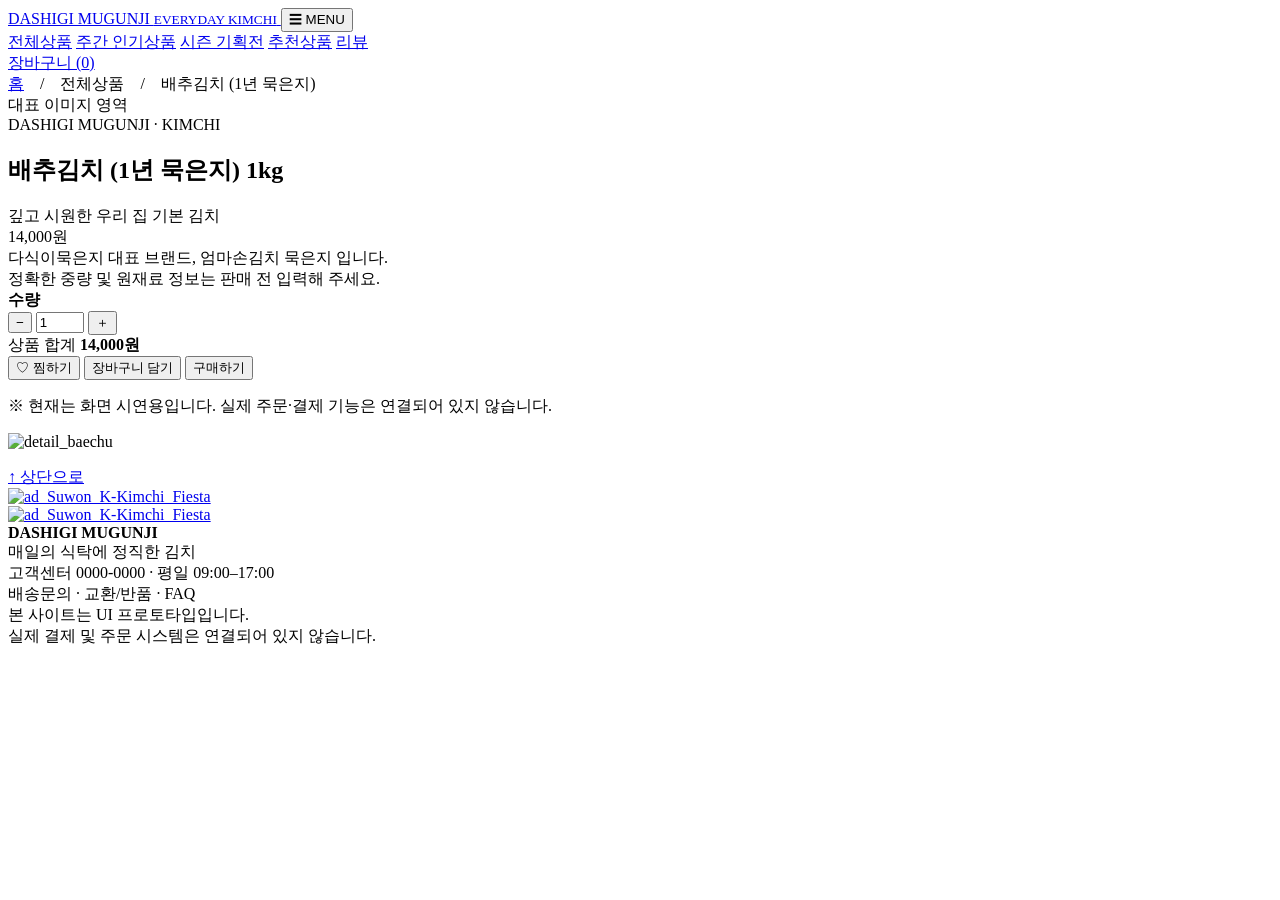
==== product-1.html @ 319d526c "Add files via upload" ====
<!doctype html>
<html lang="ko">
<head>
  <meta charset="utf-8">
  <meta name="viewport" content="width=device-width, initial-scale=1">
  <title>배추김치 (1년 묵은지) | DASHIGI MUGUNJI</title>
  <link rel="preconnect" href="https://fonts.googleapis.com">
  <link rel="preconnect" href="https://fonts.gstatic.com" crossorigin>
  <link href="https://fonts.googleapis.com/css2?family=Noto+Sans+KR:wght@400;500;600;700&display=swap" rel="stylesheet">
  <link rel="stylesheet" href="css/style.css">
  <script src="js/site.js" defer></script>
</head>
<body >
  <header class="site-header">
    <div class="header-inner">
      <a class="brand" href="index.html">DASHIGI MUGUNJI
        <small>EVERYDAY KIMCHI</small>
      </a>
      <button class="menu-toggle" type="button" onclick="toggleMenu()" aria-label="메뉴 열기">☰ MENU</button>
      <nav class="nav">
        <a href="index.html#products">전체상품</a>
        <a href="index.html#popular">주간 인기상품</a>  
        <a href="special.html">시즌 기획전</a>
        <a href="special.html#recommend">추천상품</a>
        <a href="index.html#reviews">리뷰</a>
      </nav>
      <div class="header-actions">
        <a href="cart.html">장바구니 (<span data-cart-count>0</span>)</a>
      </div>
    </div>
  </header>
  <main class="page-shell">
    <div class="breadcrumb">
      <a href="index.html">홈</a>　/　전체상품　/　배추김치 (1년 묵은지)
    </div>
    <section class="product-detail">
      <div class="detail-main-image">
        <img src="images/detail/detail_main_baechu.jpg" alt="배추김치 (1년 묵은지)" onerror="this.style.display='none'; this.parentElement.insertAdjacentHTML('beforeend','<span>대표 이미지 영역</span>')">
      </div>
      <div class="detail-info">
        <div class="eyebrow">DASHIGI MUGUNJI · KIMCHI</div>
        <h1>배추김치 (1년 묵은지) 1kg</h1>
        <div class="product-meta">깊고 시원한 우리 집 기본 김치</div>
        <div class="price">14,000원</div>
        <div class="detail-description">다식이묵은지 대표 브랜드, 엄마손김치 묵은지 입니다.<br>정확한 중량 및 원재료 정보는 판매 전 입력해 주세요.</div>
        <div class="quantity-row">
          <strong>수량</strong>
          <div class="quantity-control">
            <button type="button" onclick="changeQuantity(-1)" aria-label="수량 줄이기">−</button>
            <input data-quantity type="number" min="1" max="99" value="1" aria-label="구매 수량">
            <button type="button" onclick="changeQuantity(1)" aria-label="수량 늘리기">＋</button>
          </div>
        </div>
        <div class="summary-line">
          <span>상품 합계</span>
          <strong data-subtotal>14,000원</strong>
        </div>
        <div class="detail-actions">
          <button class="btn light" type="button" onclick="toggleWish(4)">♡ 찜하기</button>
          <button class="btn light" type="button" onclick="addToCart(4, getQuantity())">장바구니 담기</button>
          <button class="btn wide" type="button" onclick="buyNow(4)">구매하기</button>
        </div>
        <p class="notice">※ 현재는 화면 시연용입니다. 실제 주문·결제 기능은 연결되어 있지 않습니다.</p>
      </div>
    </section>
    <section class="detail-image-long" id="detail-image">
      <p><img src="images/detail/detail_long_baechu.jpg" alt="detail_baechu"/></p>
    </section>
    <a class="top-link" href="#top" onclick="window.scrollTo({top:0,behavior:'smooth'}); return false;">↑ 상단으로</a>
  </main>
  <!-- DESKTOP AD -->
  <div class="ad">
    <div class="ad-inner">
      <a href="https://suwonkk.netlify.app" target="_blank">
      <img src="images/ad/ad_vertical.jpg" alt="ad_Suwon_K-Kimchi_Fiesta"></a>
    </div>
  </div>
  <!-- MOBILE AD -->
  <div class="mobile-bottom">
    <div class="ad-inner">
      <a href="https://suwonkk.netlify.app" target="_blank">
      <img src="images/ad/ad_horizontal.jpg" alt="ad_Suwon_K-Kimchi_Fiesta"></a>
    </div>
  </div>
  <footer class="site-footer">
    <div class="footer-inner">
      <div><strong>DASHIGI MUGUNJI</strong><br>매일의 식탁에 정직한 김치</div>
      <div>고객센터 0000-0000 · 평일 09:00–17:00<br>배송문의 · 교환/반품 · FAQ</div>
      <div>본 사이트는 UI 프로토타입입니다.<br>실제 결제 및 주문 시스템은 연결되어 있지 않습니다.</div>
    </div>
  </footer>
  <div class="toast" role="status" aria-live="polite"></div>
</body>
</html>
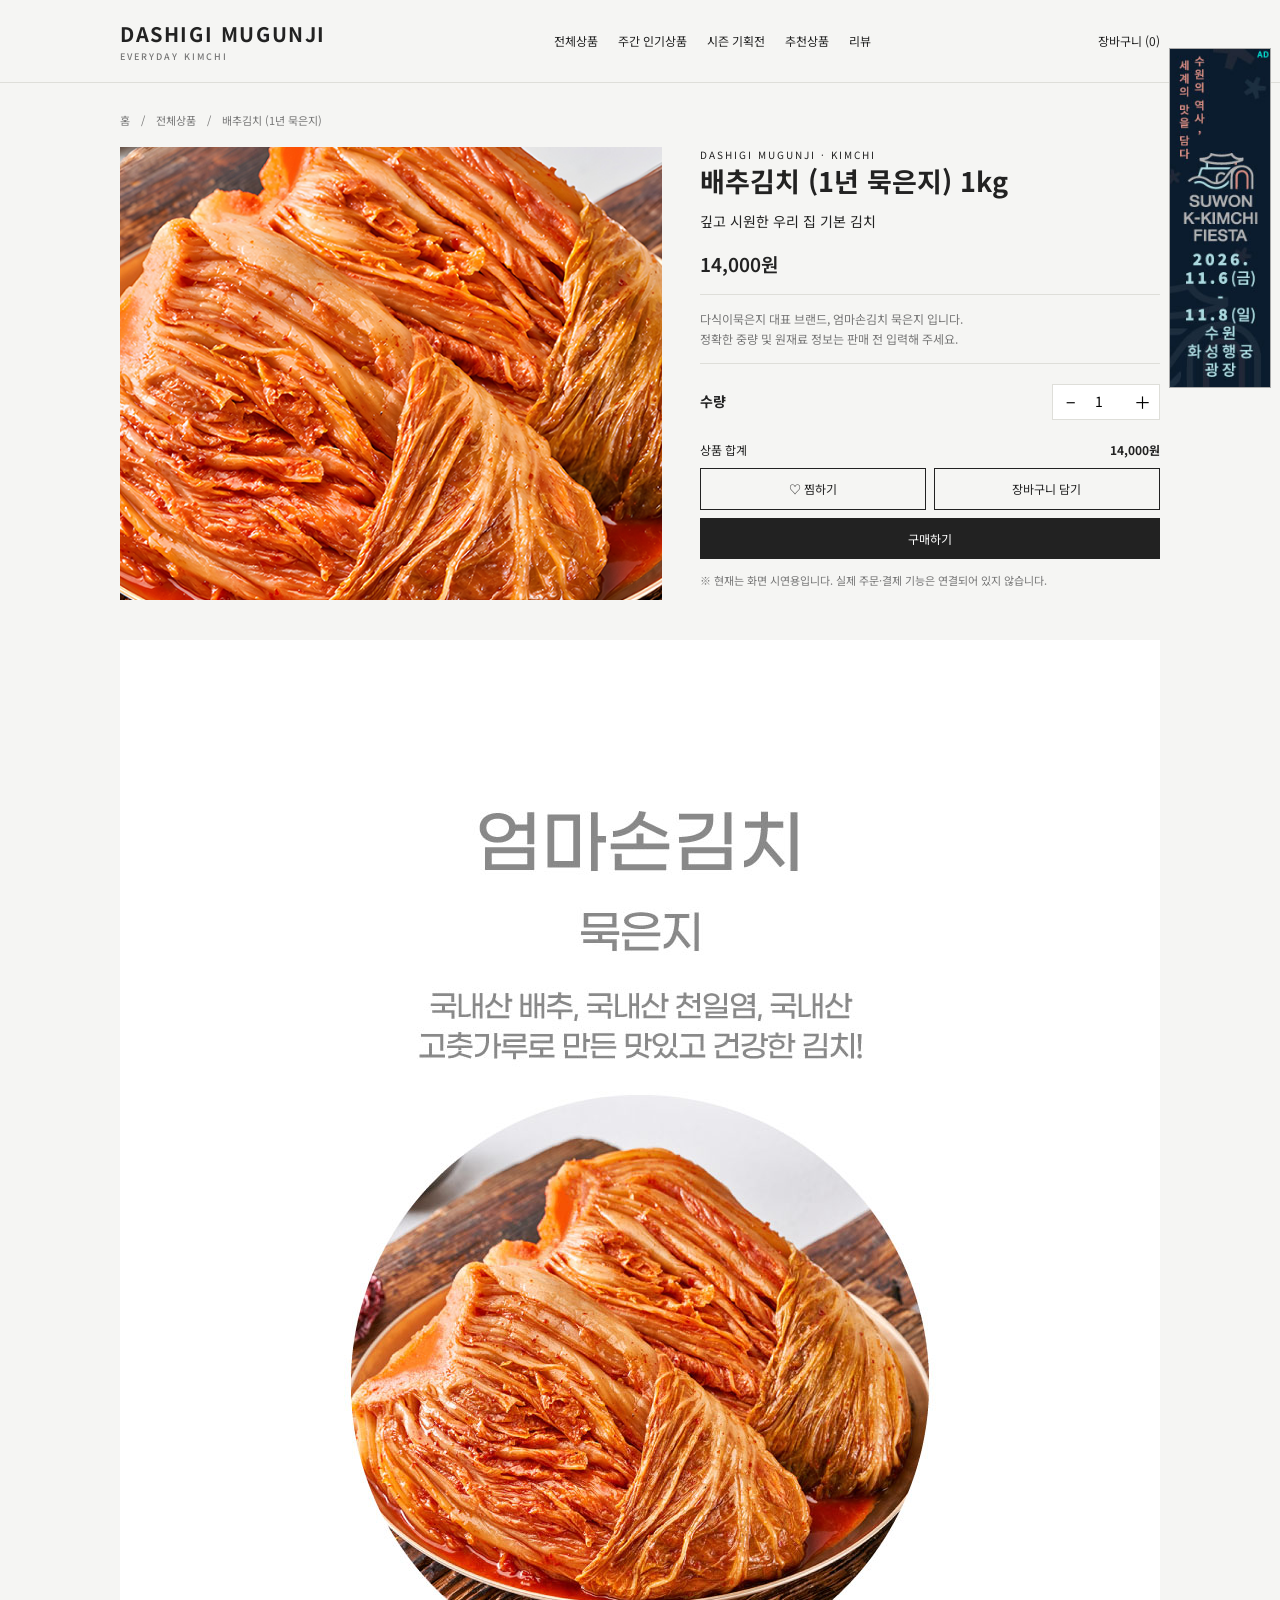
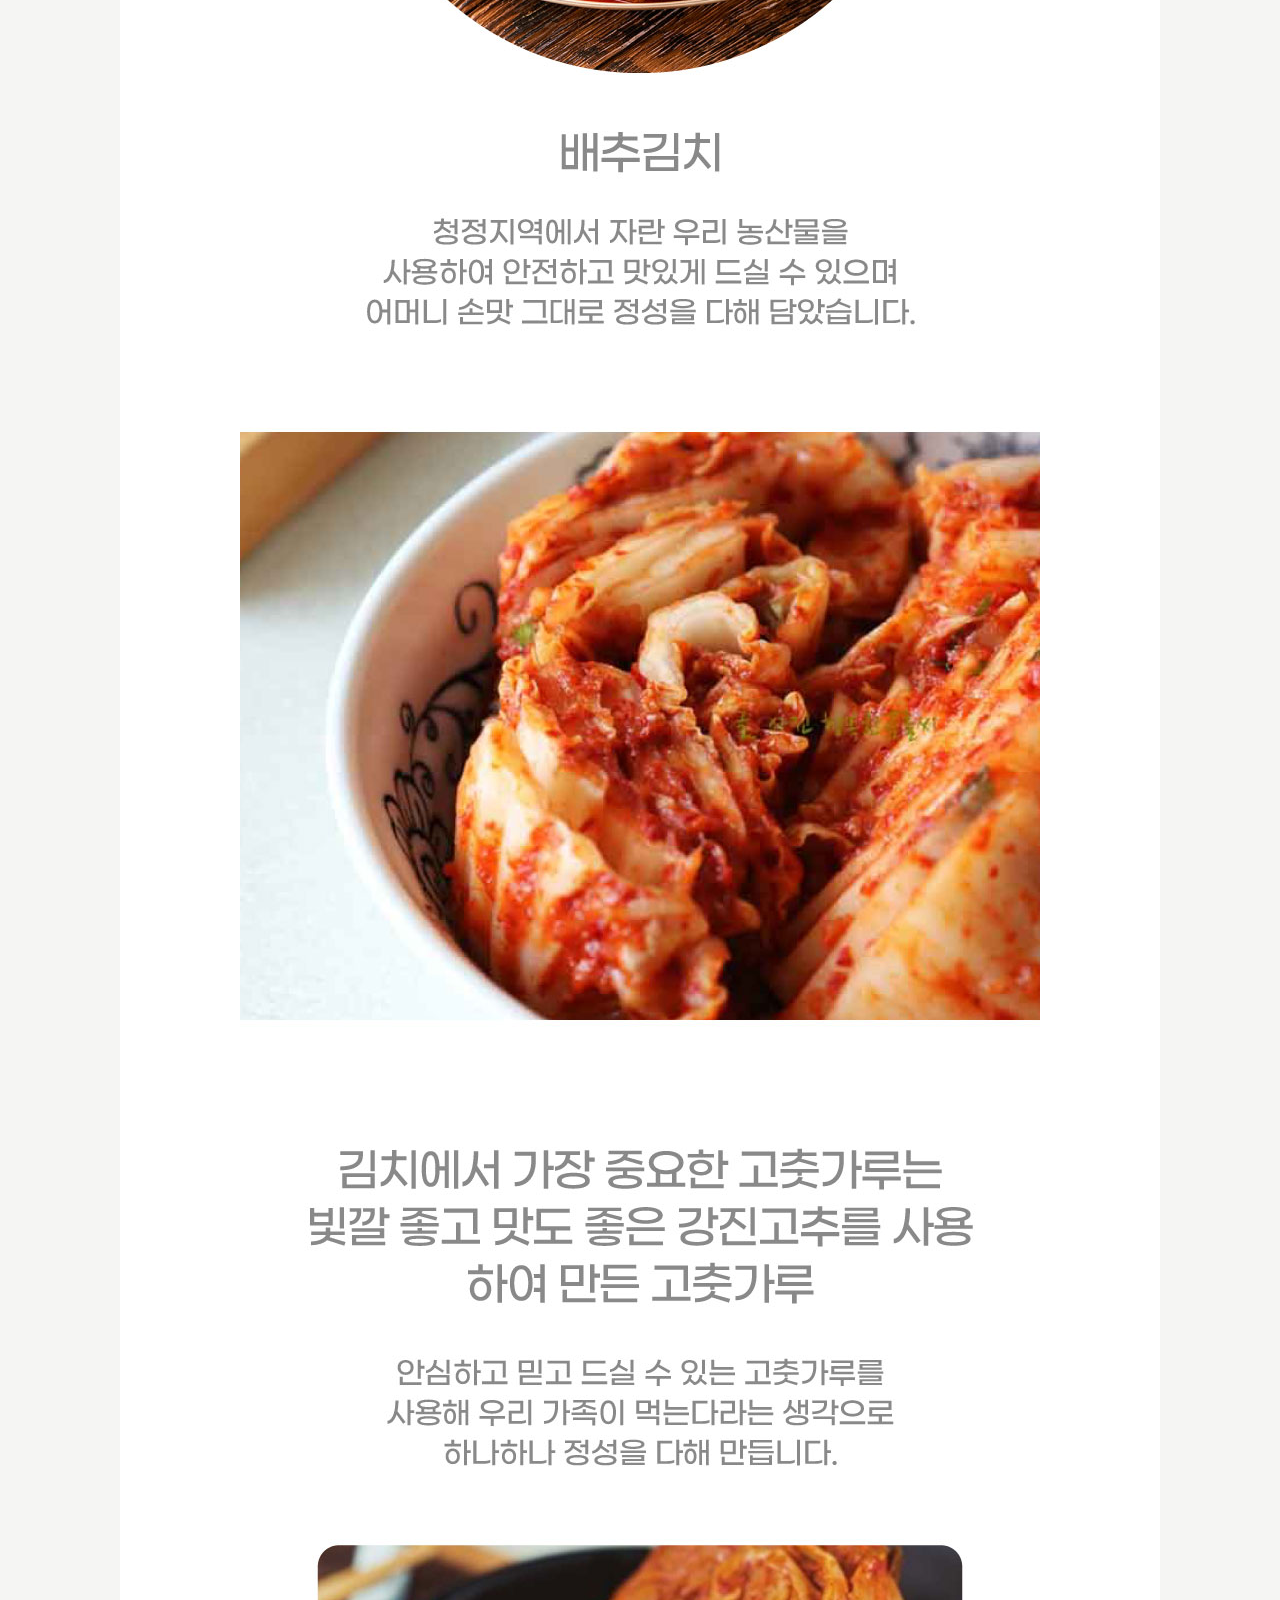
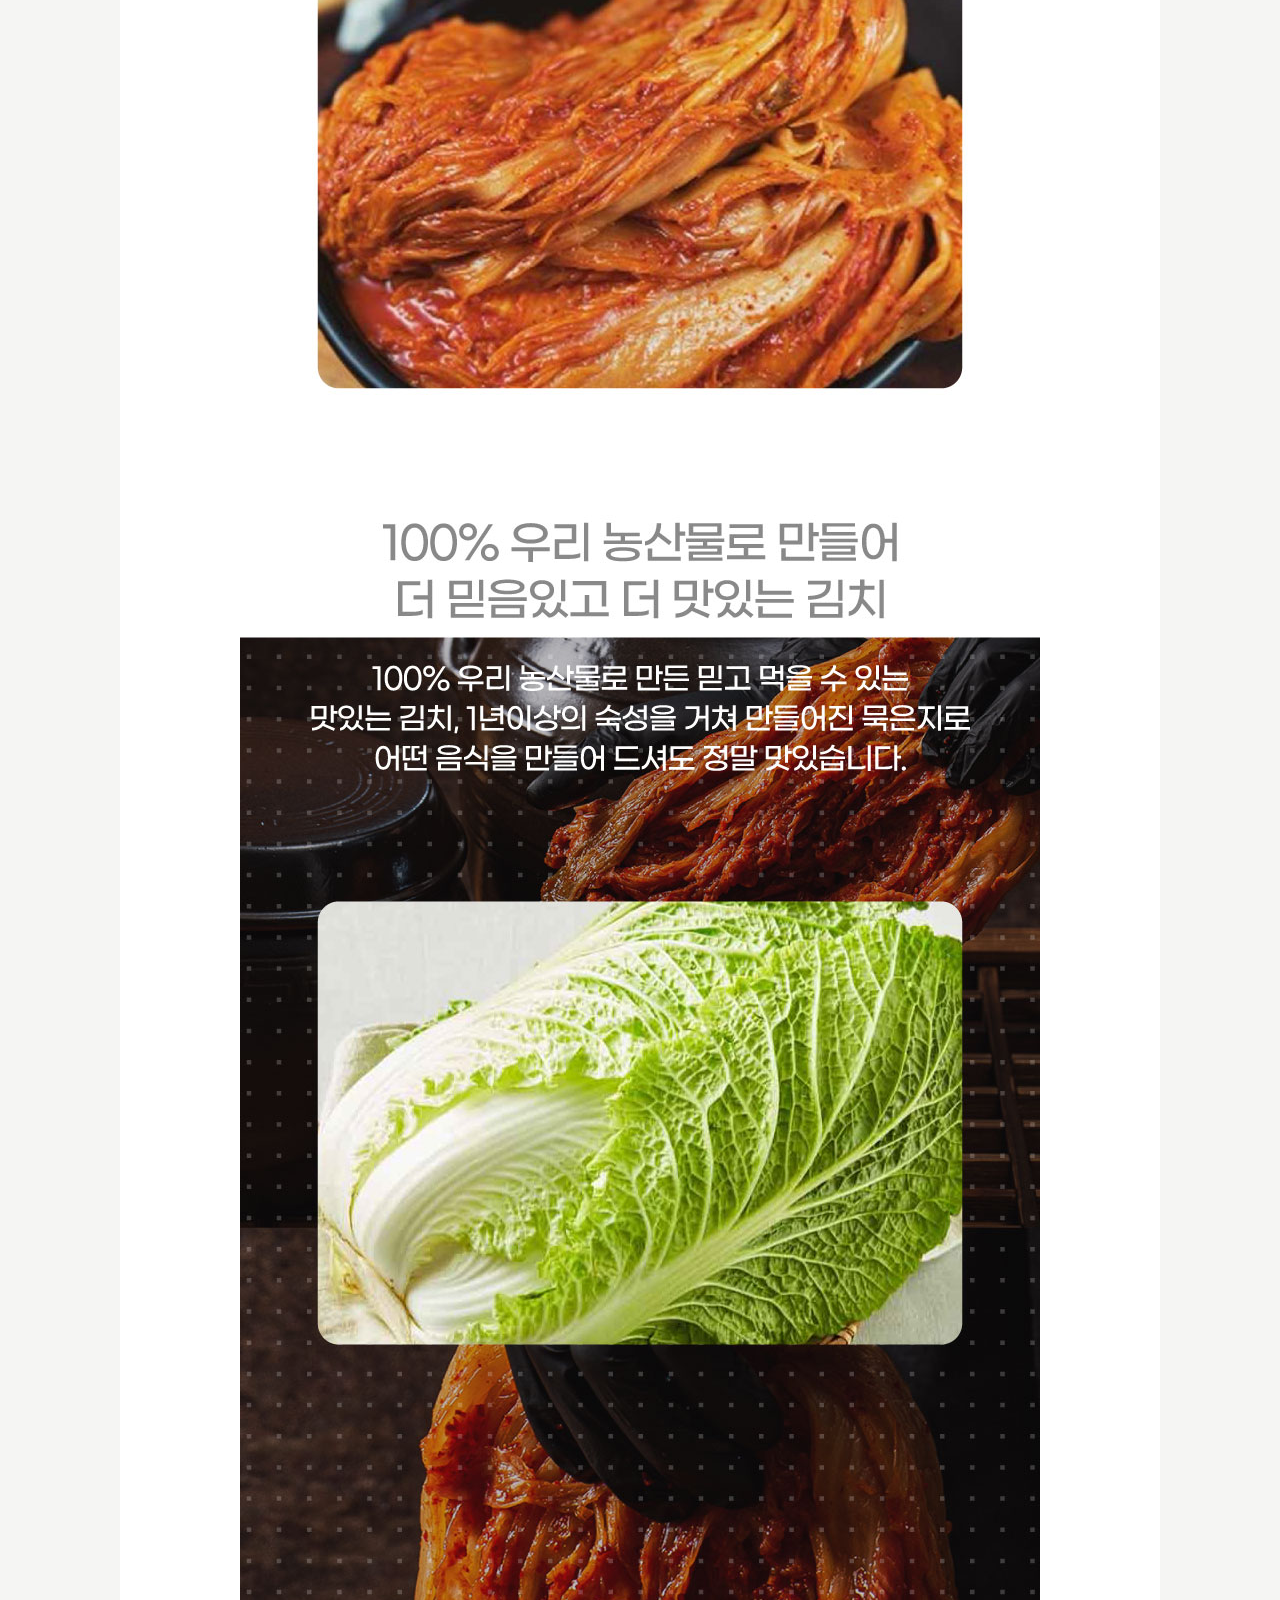
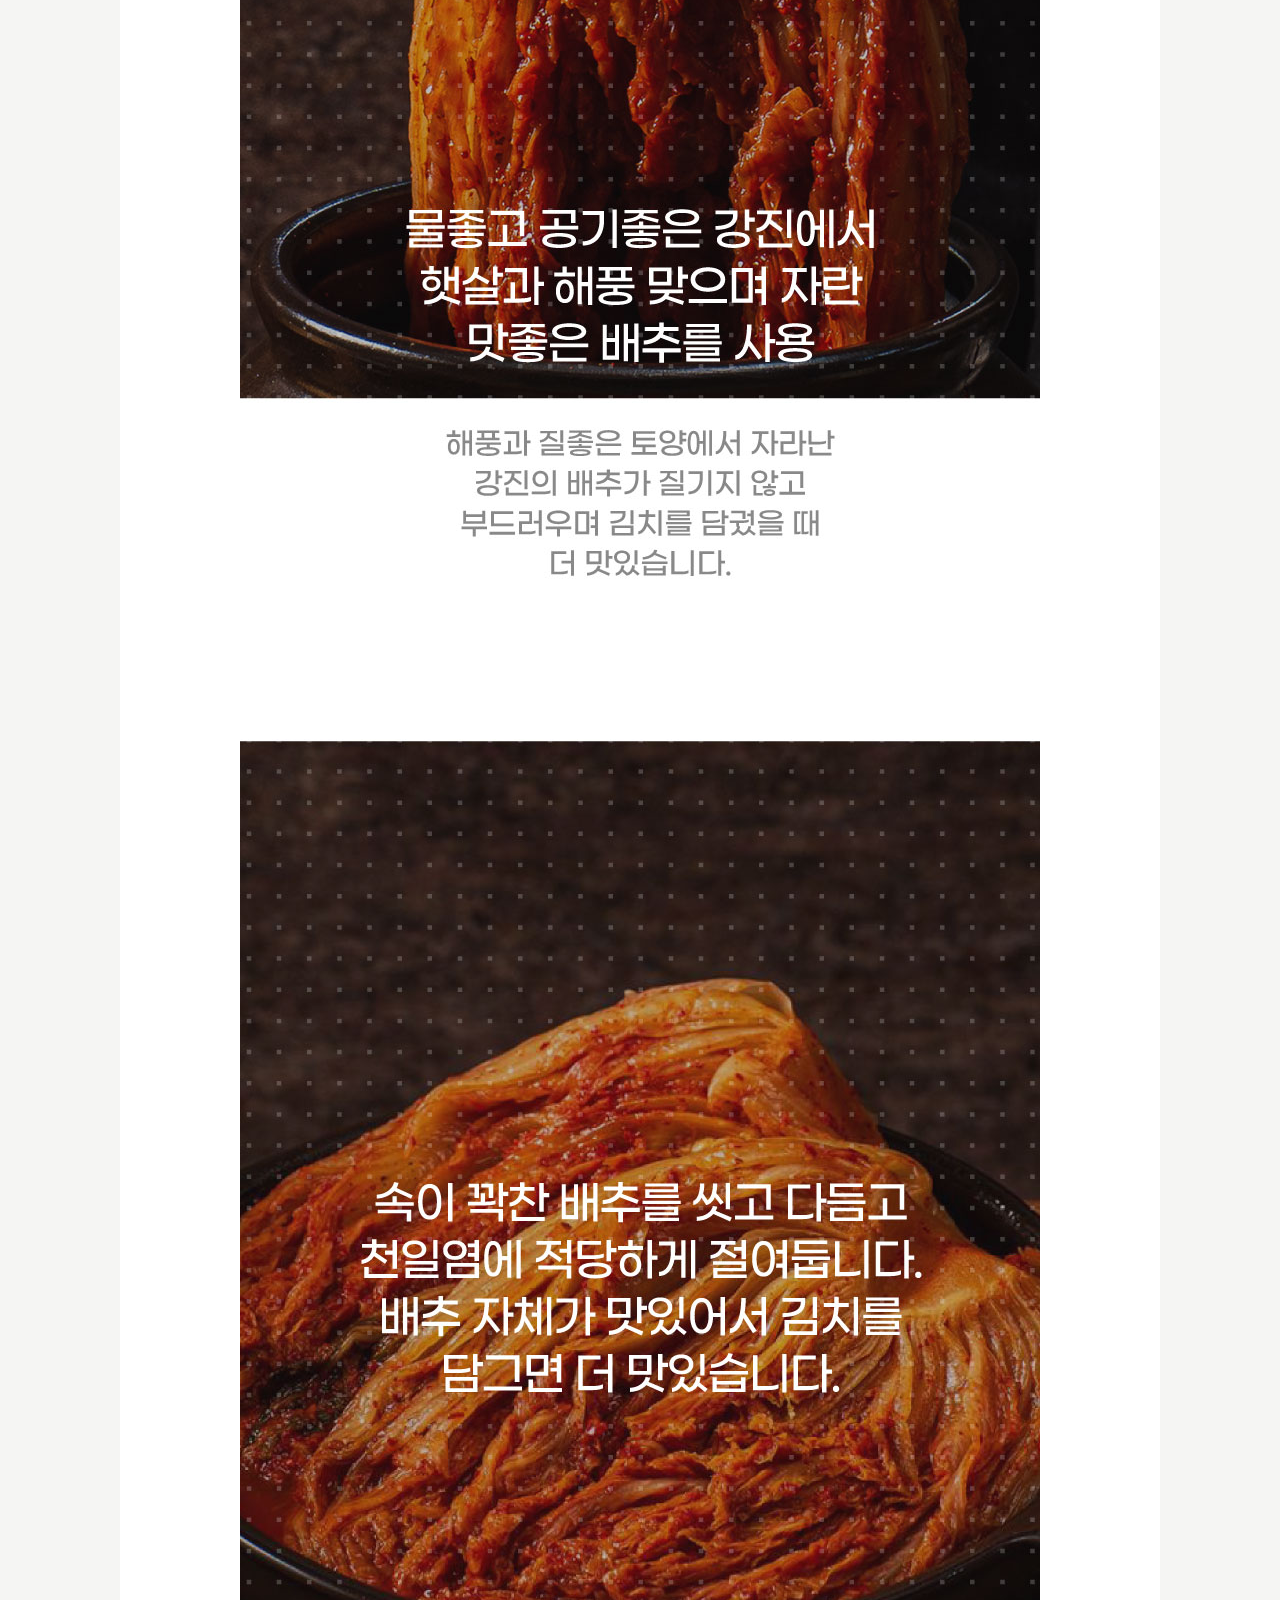
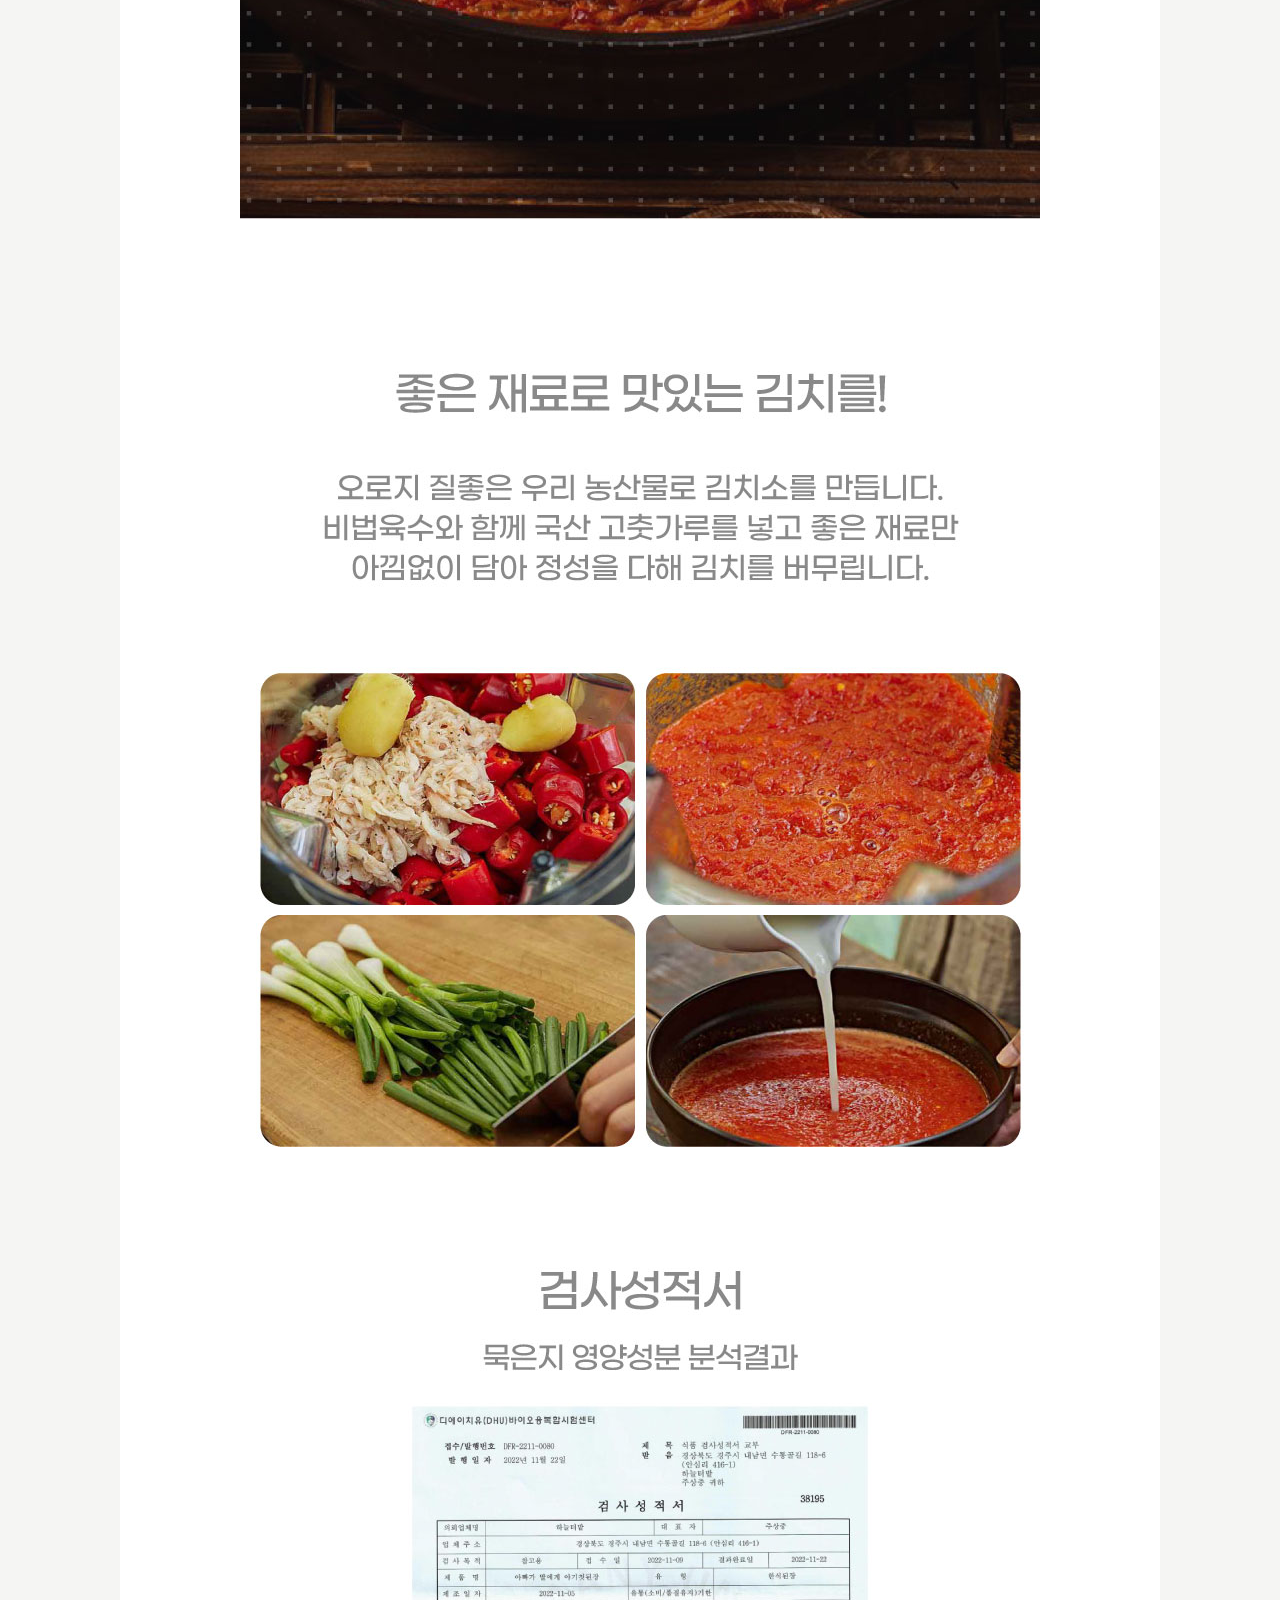
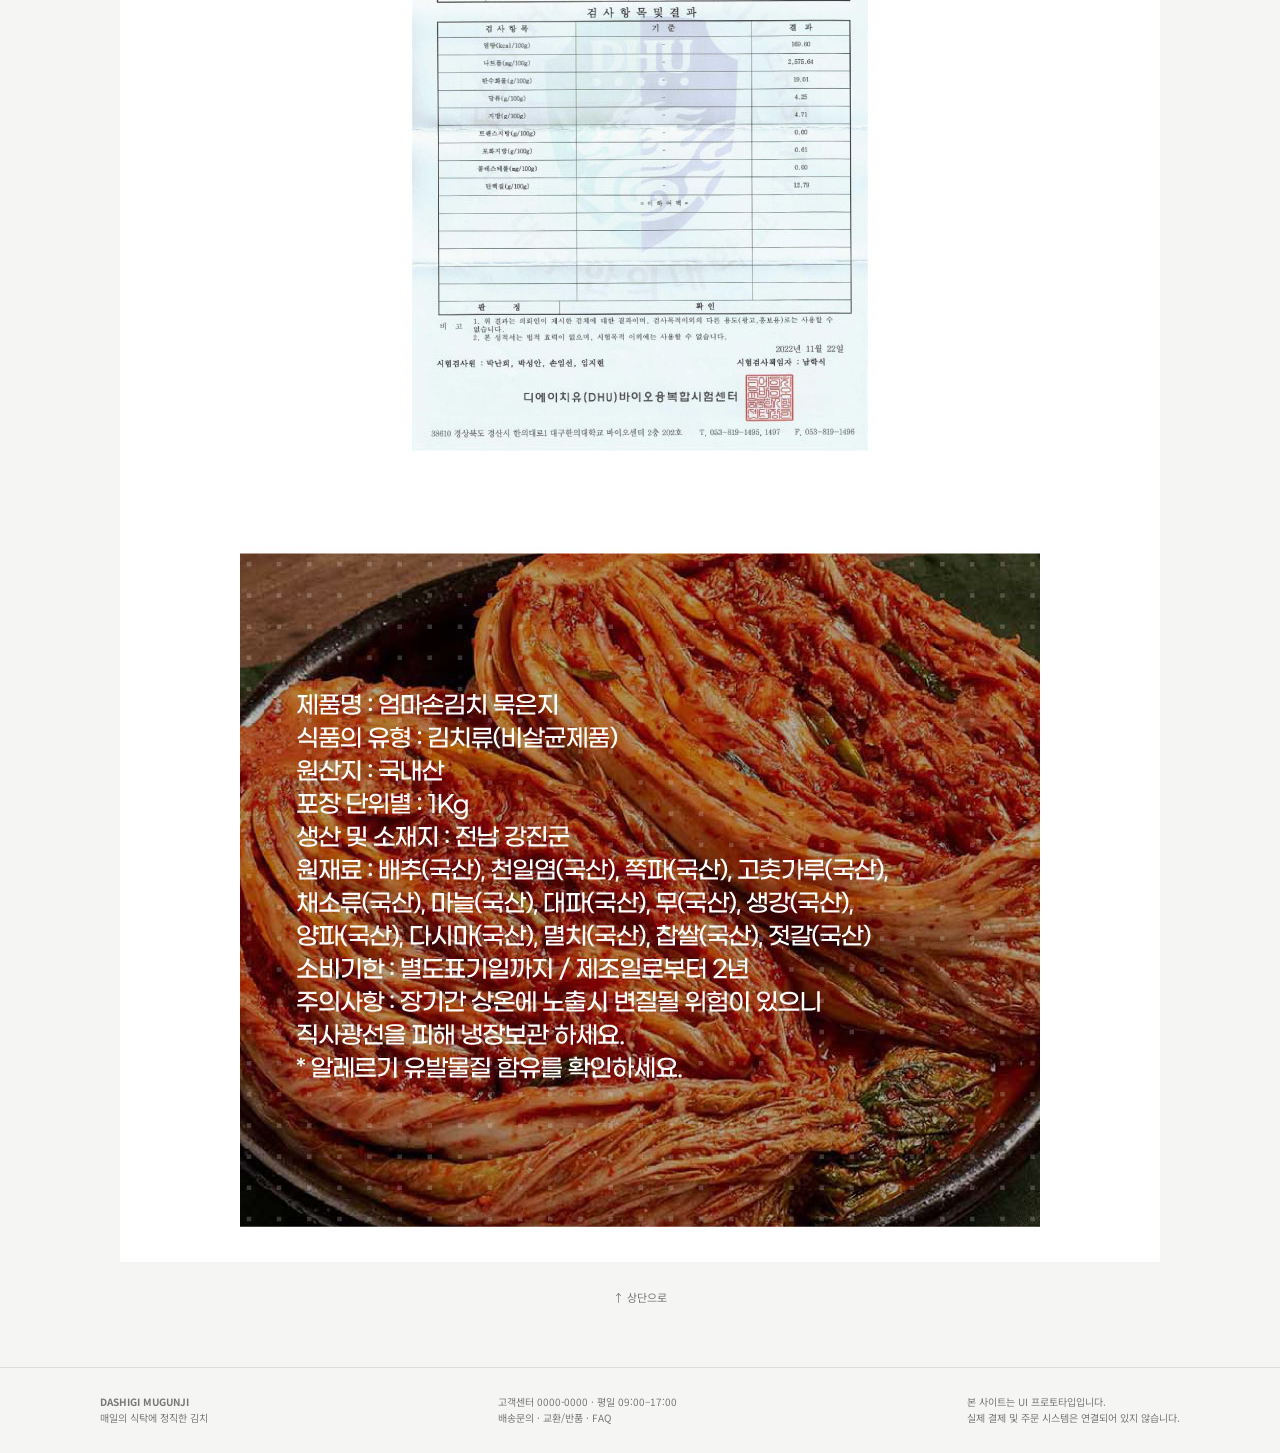
==== commit c63965fe: "Update product-1.html" ====
--- a/product-1.html
+++ b/product-1.html
@@ -56,9 +56,9 @@
           <strong data-subtotal>14,000원</strong>
         </div>
         <div class="detail-actions">
-          <button class="btn light" type="button" onclick="toggleWish(4)">♡ 찜하기</button>
-          <button class="btn light" type="button" onclick="addToCart(4, getQuantity())">장바구니 담기</button>
-          <button class="btn wide" type="button" onclick="buyNow(4)">구매하기</button>
+          <button class="btn light" type="button" onclick="toggleWish(1)">♡ 찜하기</button>
+          <button class="btn light" type="button" onclick="addToCart(1, getQuantity())">장바구니 담기</button>
+          <button class="btn wide" type="button" onclick="buyNow(1)">구매하기</button>
         </div>
         <p class="notice">※ 현재는 화면 시연용입니다. 실제 주문·결제 기능은 연결되어 있지 않습니다.</p>
       </div>
@@ -91,4 +91,4 @@
   </footer>
   <div class="toast" role="status" aria-live="polite"></div>
 </body>
-</html>+</html>
--- a/css/style.css
+++ b/css/style.css
@@ -0,0 +1,851 @@
+@import url('https://fonts.googleapis.com/css2?family=Noto+Sans+KR:wght@400;500;600;700&display=swap');
+
+:root {
+  --paper: #f5f5f3;
+  --white: #fff;
+  --ink: #222;
+  --muted: #777;
+  --line: #deded9;
+  --soft: #ecece7;
+  --accent: #4e5b42;
+  --max: 1080px;
+}
+
+* {
+  box-sizing: border-box;
+  }
+
+html {
+  scroll-behavior: smooth;
+  }
+
+body {
+  margin: 0;
+  background: var(--paper);
+  color: var(--ink);
+  font-family: 'Noto Sans KR', sans-serif;
+  font-size: 14px;
+  line-height: 1.65;
+  }
+
+a { 
+  color: inherit;
+  text-decoration: none;
+  }
+
+button, input {
+  font: inherit;
+  }
+
+button {
+  cursor: pointer;
+  }
+
+img {
+  max-width: 100%;
+  display: block;
+  }
+
+.site-header {
+  position: sticky;
+  top: 0;
+  z-index: 20;
+  background: rgba(245,245,243,.96);
+  border-bottom: 1px solid var(--line);
+  backdrop-filter: blur(8px);
+  }
+
+.header-inner {
+  max-width: var(--max);
+  margin: auto;
+  padding: 17px 20px;
+  display: flex;
+  align-items: center;
+  justify-content: space-between; gap: 18px;
+  }
+
+.brand {
+  font-size: 20px;
+  font-weight: 700;
+  letter-spacing: .08em;
+  white-space: nowrap;
+  }
+
+.brand small {
+  display: block;
+  font-size: 9px;
+  letter-spacing: .22em;
+  font-weight: 500;
+  color: var(--muted);
+  }
+
+.nav {
+  display: flex;
+  align-items: center;
+  gap: 20px;
+  font-size: 12px;
+  }
+
+.nav a:hover, .text-link:hover {
+  color: var(--accent);
+  text-decoration: underline;
+  }
+
+.header-actions {
+  display: flex;
+  gap: 12px;
+  white-space: nowrap;
+  font-size: 12px;
+  }
+
+.menu-toggle {
+  display: none;
+  border: 1px solid var(--line);
+  background: transparent;
+  padding: 6px 10px;
+  }
+
+.page-shell {
+  max-width: var(--max);
+  margin: 0 auto;
+  padding: 28px 20px 60px;
+  }
+
+.hero {
+  min-height: 285px;
+  padding: 42px;
+  background: #e8e8e1;
+  position: relative;
+  display: flex;
+  flex-direction: column;
+  justify-content: center;
+  overflow: hidden;
+  }
+
+/* 각각의 배경 이미지 */
+.hero-slide {
+  background-image: linear-gradient(rgba(255, 255, 255, 0.5), rgba(255, 255, 255, 0.5));
+  position: absolute;
+  inset: 0;
+  background-size: cover;
+  background-position: center;
+  opacity: 0;
+  transition: opacity 1s ease;
+  }
+
+/* 현재 표시되는 슬라이드 */
+.hero-slide.active {
+  opacity: 1;
+  }
+
+/*
+.hero::after, .special-hero::after {
+  content: "";
+  position: absolute;
+  width: 280px;
+  height: 280px;
+  border-radius: 50%;
+  right: 7%;
+  top: 50%;
+  transform: translateY(-50%);
+  background: #d9dbd0;
+  opacity: 0.65;
+  }
+  */
+
+.hero-copy {
+  color: var(--ink);
+  font-weight: 700;
+  position: relative;
+  z-index: 1;
+  max-width: 440px;
+  }
+
+.eyebrow {
+  font-size: 10px;
+  letter-spacing: .2em;
+  /*
+  color: var(--muted);
+  */
+  color: var(--ink);
+  text-transform: uppercase;
+  }
+
+.hero h1 {
+  font-size: clamp(28px, 4vw, 42px);
+  line-height: 1.3;
+  margin: 12px 0;
+  letter-spacing: -.04em;
+  }
+
+.hero p {
+  /*
+  color: #5f6058;
+  */
+  color: var(--ink);
+  max-width: 340px;
+  }
+
+.btn {
+  display: inline-flex;
+  align-items: center;
+  justify-content: center;
+  border: 1px solid var(--ink);
+  background: var(--ink);
+  color: white;
+  padding: 10px 18px;
+  font-size: 12px;
+  transition: .2s;
+  }
+
+.btn:hover {
+  background: var(--accent);
+  border-color: var(--accent);
+  }
+
+.btn.light {
+  background: transparent;
+  color: var(--ink);
+  }
+
+.btn.light:hover {
+  background: var(--soft);
+  }
+
+.section {
+  margin-top: 46px;
+  }
+
+.section-head {
+  display: flex;
+  align-items: end;
+  justify-content: space-between;
+  gap: 15px;
+  margin-bottom: 18px;
+  }
+
+.section-head h2 {
+  font-size: 20px;
+  margin: 0;
+  letter-spacing: -.03em;
+  }
+
+.section-head p {
+  color: var(--muted);
+  font-size: 11px;
+  margin: 3px 0 0;
+  }
+
+.product-layout {
+  display: grid;
+  gap: 22px;
+  align-items: start;
+  }
+
+.product-grid {
+  display: grid;
+  grid-template-columns: repeat(4, minmax(0,1fr));
+  gap: 14px;
+  }
+
+.product-card {
+  min-width: 0;
+  }
+
+.product-image {
+  aspect-ratio: 1 / 1;
+  background: #e9e9e4;
+  display: flex;
+  align-items: center;
+  justify-content: center;
+  overflow: hidden;
+  color: #898a80;
+  font-size: 12px;
+  }
+
+.product-image img {
+  width: 100%;
+  height: 100%;
+  object-fit: cover;
+  }
+
+.product-card h3 {
+  font-size: 13px;
+  font-weight: 500;
+  margin: 11px 0 2px;
+  }
+
+.price {
+  font-weight: 600;
+  font-size: 13px;
+  }
+
+/* DESKTOP AD */
+.ad{
+  position:fixed;
+  z-index:40;
+  right:9px;
+  top:48px;
+  width:102px;
+  height:340px;
+  background:#cfcfcb;
+  border:1px solid #aaa;
+  display:grid;
+  place-items:center;
+  text-align:center;
+  color:#555;
+  font-size:11px;
+  letter-spacing:.06em;
+  }
+
+.ad b{
+  font-size:13px;
+  }
+
+.ad-inner{
+  width:100%;
+  height:100%;
+  }
+
+.ad-inner img{
+  width:100%;
+  height:100%;
+  object-fit:cover;
+  display:block;
+  }
+
+/* MOBILE AD */
+.mobile-bottom{
+  display:none;
+  }
+
+@media(max-width: 700px){
+    .ad{
+    display:none;
+    }
+
+  .mobile-bottom{
+    display:block;
+    position:fixed;
+    left:0;
+    right:0;
+    bottom:0;
+    z-index:50;
+    height:70px;
+    background:rgba(255,255,255,.97);
+    border-top:1px solid #aaa;
+    padding:8px 12px calc(8px + env(safe-area-inset-bottom));
+    text-align:center;
+    }
+
+  .mobile-bottom .ad-inner{
+    height:52px;
+    background:#d4d4d1;
+    display:flex;
+    align-items:center;
+    justify-content:center;
+    font-size:11px;
+    color:#555;
+    }
+    
+  .mobile-bottom .ad-inner img{
+    height:52px;
+
+    }
+  }
+
+.campaign-grid {
+    display: grid;
+    grid-template-columns: repeat(3, 1fr);
+    gap: 14px;
+  }
+
+.campaign-card {
+  background: var(--white);
+  border: 1px solid var(--line);
+  min-height: 190px;
+  display: flex;
+  flex-direction: column;
+  }
+
+.campaign-visual {
+  height: 112px;
+  background: #e6e6df;
+  display: flex;
+  align-items: center;
+  justify-content: center;
+  color: #77786f;
+  font-size: 11px;
+  overflow: hidden;
+  }
+
+.campaign-visual img {
+  width: 100%;
+  height: 100%;
+  object-fit: cover;
+  }
+
+.campaign-copy {
+  padding: 14px;
+  }
+
+.campaign-copy h3 {
+  font-size: 14px;
+  margin: 0 0 4px;
+  }
+
+.campaign-copy p {
+  color: var(--muted);
+  font-size: 11px;
+  margin: 0;
+  }
+
+.review-grid {
+  display: grid;
+  grid-template-columns: repeat(3, 1fr);
+  gap: 12px;
+  }
+
+.review {
+  padding: 18px;
+  background: var(--white);
+  border: 1px solid var(--line);
+  }
+
+.stars {
+  letter-spacing: .12em;
+  font-size: 11px;
+  }
+
+.review p {
+  font-size: 12px;
+  margin: 8px 0;
+  }
+
+.review small {
+  color: var(--muted);
+  font-size: 10px;
+  }
+
+.site-footer {
+  border-top: 1px solid var(--line);
+  padding: 26px 20px;
+  color: var(--muted);
+  font-size: 10px;
+  }
+
+.footer-inner {
+  max-width: var(--max);
+  margin: auto;
+  display: flex;
+  justify-content: space-between;
+  gap: 18px;
+  flex-wrap: wrap;
+  }
+
+.breadcrumb {
+  color: var(--muted);
+  font-size: 11px;
+  margin-bottom: 18px;
+  }
+
+.product-detail {
+  display: grid;
+  grid-template-columns: minmax(0,1fr) minmax(280px,.85fr);
+  gap: 38px;
+  }
+
+.detail-main-image {
+  background: #e9e9e4;
+  min-height: 360px;
+  display: flex;
+  align-items: center;
+  justify-content: center;
+  color: #898a80;
+  }
+
+.detail-main-image img {
+  width: 100%;
+  height: 100%;
+  object-fit: cover;
+  }
+
+.detail-info h1 {
+  font-size: 27px;
+  line-height: 1.35;
+  margin: 0 0 10px;
+  }
+
+.detail-info .price {
+  font-size: 19px;
+  margin: 15px 0;
+  }
+
+.detail-description {
+  color: var(--muted);
+  font-size: 12px;
+  border-top: 1px solid var(--line);
+  border-bottom: 1px solid var(--line);
+  padding: 14px 0;
+  }
+
+.quantity-row {
+  display: flex;
+  align-items: center;
+  justify-content: space-between;
+  margin: 20px 0;
+  }
+
+.quantity-control {
+  display: inline-flex;
+  align-items: center;
+  border: 1px solid var(--line);
+  background: var(--white);
+  }
+
+.quantity-control button {
+  border: 0;
+  background: transparent;
+  width: 34px;
+  height: 34px;
+  font-size: 17px;
+  }
+
+.quantity-control input {
+  width: 38px;
+  border: 0;
+  text-align: center;
+  background: transparent;
+  }
+
+.detail-actions {
+  display: grid;
+  grid-template-columns: 1fr 1fr;
+  gap: 8px;
+  }
+
+.detail-actions .btn {
+  width: 100%;
+  }
+
+.detail-actions .wide {
+  grid-column: 1 / -1;
+  }
+
+.detail-image-long {
+  margin-top: 40px;
+  min-height: 320px;
+  background: #fff;
+  display: flex;
+  flex-direction: column;
+  align-items: center;
+  justify-content: center;
+  color: #77786f;
+  padding: 24px;
+  text-align: center;
+  }
+
+.detail-image-long img {
+  width: 100%;
+  max-width: 800px;
+  height: auto;
+  margin: auto;
+  }
+
+.detail-image-long p {
+  font-size: 11px;
+  }
+
+.top-link {
+  display: block;
+  text-align: center;
+  margin: 26px auto 0;
+  font-size: 11px;
+  color: var(--muted);
+  }
+
+.cart-table {
+  width: 100%;
+  border-collapse: collapse;
+  background: var(--white);
+  }
+
+.cart-table th, .cart-table td {
+  padding: 14px 12px;
+  border-bottom: 1px solid var(--line);
+  text-align: left;
+  font-size: 12px;
+  }
+
+.cart-table th {
+  font-weight: 500;
+  color: var(--muted);
+  }
+
+.cart-product {
+  display: flex;
+  align-items: center;
+  gap: 12px;
+  }
+
+.cart-thumb {
+  width: 56px;
+  height: 56px;
+  background: var(--soft);
+  flex: 0 0 auto;
+  display: flex;
+  align-items: center;
+  justify-content: center;
+  font-size: 9px;
+  color: var(--muted);
+  overflow: hidden;
+  }
+
+.cart-thumb img {
+  width: 100%;
+  height: 100%;
+  object-fit: cover;
+  }
+
+.cart-summary {
+  max-width: 360px;
+  margin: 24px 0 0 auto;
+  padding: 20px;
+  background: var(--white);
+  border: 1px solid var(--line);
+  }
+
+.summary-line {
+  display: flex;
+  justify-content: space-between;
+  margin: 8px 0;
+  font-size: 12px;
+  }
+
+.summary-line.total {
+  border-top: 1px solid var(--line);
+  padding-top: 14px;
+  font-size: 15px;
+  font-weight: 700;
+  }
+
+.empty-state {
+  padding: 44px 15px;
+  text-align: center;
+  color: var(--muted);
+  background: var(--white);
+  }
+
+/* Special page hero */
+.special-hero {
+  min-height: 285px;
+  padding: 42px;
+  background: #e8e8e1;
+  position: relative;
+  display: flex;
+  flex-direction: column;
+  justify-content: center;
+  overflow: hidden;
+  margin-bottom: 26px;
+}
+
+/* Hero image layer */
+.special-hero-image {
+  position: absolute;
+  inset: 0;
+  background-image: linear-gradient(90deg, rgba(245, 245, 243, 1), rgba(245, 245, 243, 0.8), rgba(245, 245, 243, 0.3)), url('../images/hero/special-hero.jpg'); 
+  background-size: cover;
+  background-position: center;
+  background-repeat: no-repeat;
+}
+
+
+/* Text above the image */
+.special-hero-copy {
+  color: var(--ink);
+  font-weight: 700;
+  position: relative;
+  z-index: 1;
+  max-width: 440px;
+}
+
+.special-hero h1 {
+  font-size: clamp(28px, 4vw, 42px);
+  line-height: 1.3;
+  margin: 12px 0;
+  letter-spacing: -.04em;
+}
+
+.special-hero p {
+  /*
+  color: #5f6058;
+  */
+  max-width: 340px;
+  line-height: 1.6;
+}
+
+/* Mobile */
+/*
+@media (max-width: 700px) {
+}
+*/
+
+.special-section {
+  scroll-margin-top: 90px;
+  padding: 26px 0;
+  border-bottom: 1px solid var(--line);
+  }
+
+.special-section h2 {
+  font-size: 22px;
+  margin: 0 0 8px;
+  }
+
+.special-section p {
+  color: var(--muted);
+  }
+
+.special-products {
+  display: grid;
+  grid-template-columns: repeat(4, 1fr);
+  gap: 14px;
+  margin-top: 18px;
+  }
+
+.notice {
+  font-size: 11px;
+  color: var(--muted);
+  margin-top: 12px;
+  }
+
+.toast {
+  position: fixed;
+  bottom: 22px;
+  left: 50%;
+  transform: translateX(-50%);
+  background: #222;
+  color: white;
+  padding: 10px 16px;
+  font-size: 12px;
+  z-index: 50;
+  opacity: 0;
+  pointer-events: none;
+  transition: opacity .2s;
+  }
+
+.toast.show {
+  opacity: 1;
+  }
+
+@media (max-width: 820px) {
+  .nav {
+    display: none;
+    position: absolute;
+    top: 100%;
+    left: 0;
+    right: 0;
+    background: var(--paper);
+    padding: 16px 20px;
+    border-bottom: 1px solid var(--line);
+    flex-direction: column;
+    align-items: flex-start;
+    }
+
+  .nav.open {
+    display: flex;
+    }
+
+  .menu-toggle {
+    display: inline-block;
+    }
+
+  .header-inner {
+    flex-wrap: wrap;
+    }
+
+  .product-layout {
+    grid-template-columns: 1fr;
+    }
+
+  .product-grid {
+    grid-template-columns: repeat(2, minmax(0,1fr));
+    }
+
+  .campaign-grid, .review-grid {
+    grid-template-columns: 1fr;
+    }
+
+  .product-detail {
+    grid-template-columns: 1fr;
+    gap: 24px;
+    }
+
+  .detail-main-image {
+    min-height: 280px;
+    }
+
+  .special-hero {
+    min-height: 250px;
+    padding: 28px 20px;
+    }
+  
+  /*
+  .hero::after, .special-hero::after {
+    width: 190px;
+    height: 190px;
+    right: -35px;
+  }
+  */
+  
+  .special-hero-copy {
+    max-width: 100%;
+    }
+
+  .special-hero h1 {
+    font-size: clamp(26px, 6vw, 34px);
+    }
+
+  .special-hero p {
+    max-width: 280px;
+    font-size: 13px;
+    }
+  
+  .special-products {
+    grid-template-columns: repeat(2, 1fr);
+    }
+
+  .hero {
+    padding: 28px;
+    min-height: 250px;
+    }
+  }
+
+@media (max-width: 480px) {
+  .page-shell {
+    padding: 18px 14px 44px;
+    }
+
+  .header-inner {
+    padding: 13px 14px;
+    }
+
+  .brand {
+    font-size: 17px;
+    }
+
+  .header-actions {
+    gap: 8px;
+    }
+
+  .hero h1 {
+    font-size: 28px;
+    }
+
+  .cart-table th:nth-child(2), .cart-table td:nth-child(2) {
+    display: none;
+    }
+
+  .cart-table th, .cart-table td {
+    padding: 10px 6px;
+    }
+  }
